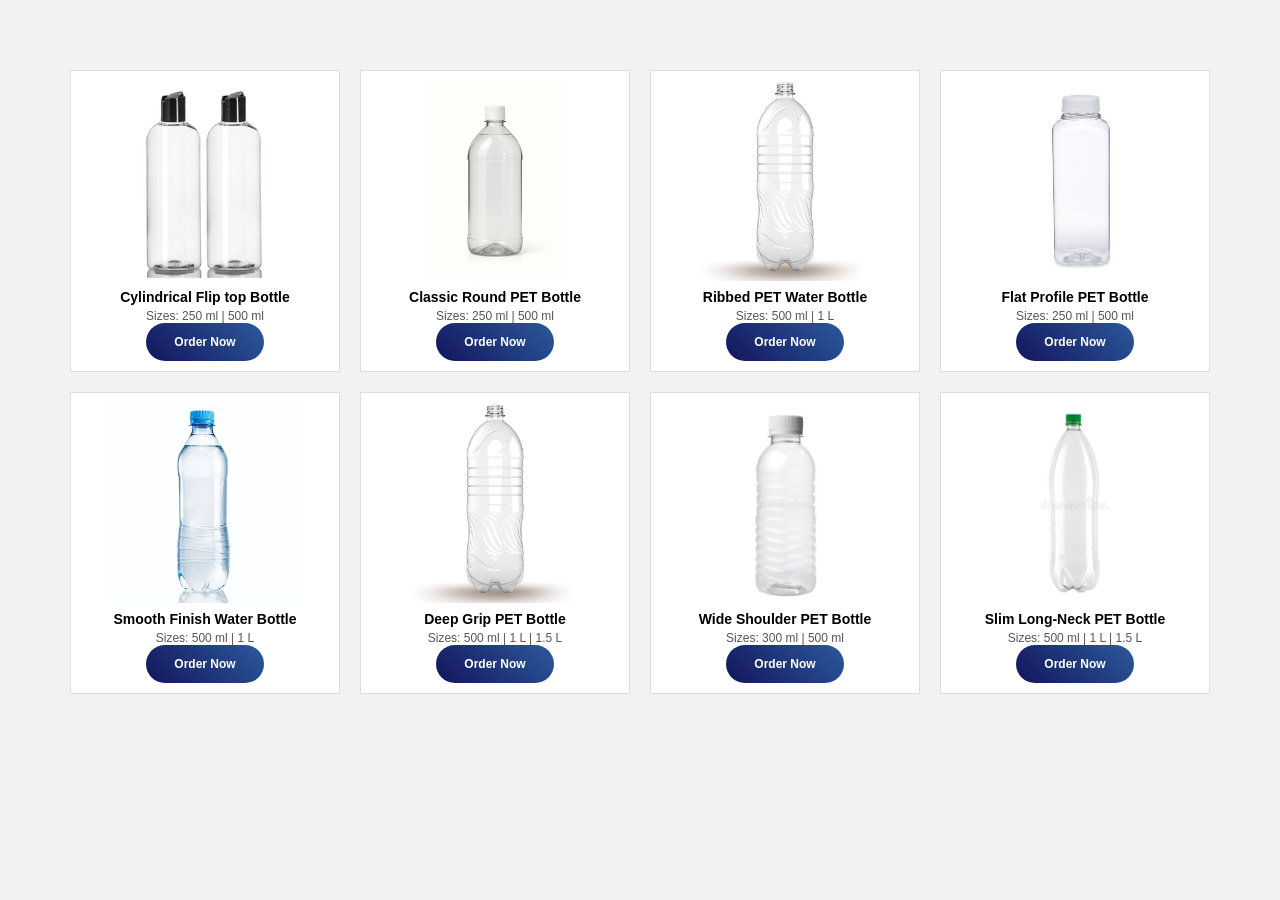
==== product.card1.html @ c6db361c "first commit" ====
<!DOCTYPE html>
<html lang="en">
<head>
    <meta charset="UTF-8">
    <meta name="viewport" content="width=device-width, initial-scale=1.0">
    <title></title>
    <style>
        * {
    margin: 0;
    padding: 0;
    box-sizing: border-box;
    font-family: Arial, sans-serif;
}

body {
    background: #f2f2f2;
    padding: 40px;
}

/* cards row */
.products {
    display: flex;
    gap: 25px;
    justify-content: center;
    flex-wrap: wrap;
}

/* remove underline */
.card-link {
    text-decoration: none;
    color: inherit;
}

/* card */
.card {
    width: 280px;
    perspective: 1000px;
}

/* flip */
.card-inner {
    height: 300px;
    position: relative;
    transition: transform 0.8s;
    transform-style: preserve-3d;
}

.card:hover .card-inner {
    transform: rotateY(180deg);
}

.card-front,
.card-back {
    position: absolute;
    width: 100%;
    height: 100%;
    backface-visibility: hidden;
    border-radius: 12px;
    overflow: hidden;
}

.card-back {
    transform: rotateY(180deg);
}

.card img {
    width: 100%;
    height: 100%;
    object-fit: cover;
}

/* text below image */
.info {
    text-align: center;
    margin-top: 10px;
}

.info h1 {
    font-size: 18px;
}

.product {
    display: grid;
    grid-template-columns: repeat(4, 1fr);
    gap: 20px;
    padding: 30px;
}

/* card */
.about-section {
    border: 1px solid #ddd;
    padding: 10px;
    text-align: center;
    background: #fff;
}

/* image container */
.about-image {
    width: 100%;
    height: 200px;
    overflow: hidden;
}

/* image size control */
.about-image img {
    width: 100%;
    height: 100%;
    object-fit: contain; /* IMPORTANT */
}

/* text */
.about-text h1 {
    font-size: 14px;
    margin: 8px 0 4px;
}

.about-text p {
    font-size: 12px;
    color: #555;
}

.gradient-btn {
    padding: 12px 28px;
    font-size: 12px;
    font-weight: 600;
    color: #fff;
    border: none;
    border-radius: 30px;
    cursor: pointer;
    background: linear-gradient(45deg, #13155c, #2c599c);
    transition: transform 0.2s ease, box-shadow 0.2s ease;
}

.gradient-btn:hover {
    transform: translateY(-2px);
    box-shadow: 0 6px 15px rgba(0,0,0,0.3);
}


    </style>
</head>
<body>
    <div class="product">
        
    <div class="about-section">
        <div class="about-image">
            <img src="./images/Bottle 1.jpg" alt="product">
        </div>
        <div class="about-text">
            <h1>Cylindrical Flip top Bottle</h1>
            <p>Sizes: 250 ml | 500 ml</p>
            <button class="gradient-btn">Order Now</button>

        </div>
    </div>
     
    <div class="about-section">
        <div class="about-image">
            <img src="./images/bottle 2.jpg" alt="product">
        </div>
        <div class="about-text">
            <h1>Classic Round PET Bottle</h1>
            <p>Sizes: 250 ml | 500 ml</p>
            <button class="gradient-btn">Order Now</button>

        </div>
    </div>

    <div class="about-section">
        <div class="about-image">
            <img src="./images/bottle 3.jpg" alt="product">
        </div>
        <div class="about-text">
            <h1>Ribbed PET Water Bottle</h1>
            <p>Sizes: 500 ml | 1 L</p>
            <button class="gradient-btn">Order Now</button>

        </div>
    </div>

    <div class="about-section">
        <div class="about-image">
            <img src="./images/bot 4.jpeg" alt="product">
        </div>
        <div class="about-text">
            <h1>Flat Profile PET Bottle</h1>
            <p>Sizes: 250 ml | 500 ml</p>
            <button class="gradient-btn">Order Now</button>

        </div>
    </div>

    <div class="about-section">
        <div class="about-image">
            <img src="./images/bot 5.jpeg" alt="product">
        </div>
        <div class="about-text">
            <h1>Smooth Finish Water Bottle</h1>
            <p>Sizes: 500 ml | 1 L</p>
            <button class="gradient-btn">Order Now</button>

        </div>
    </div>

    <div class="about-section">
        <div class="about-image">
            <img src="./images/bot 10.jpeg" alt="product">
        </div>
        <div class="about-text">
            <h1>Deep Grip PET Bottle</h1>
            <p>Sizes: 500 ml | 1 L | 1.5 L</p>
            <button class="gradient-btn">Order Now</button>

        </div>
    </div>

    <div class="about-section">
        <div class="about-image">
            <img src="./images/bot 7.jpeg" alt="product">
        </div>
        <div class="about-text">
            <h1>Wide Shoulder PET Bottle</h1>
            <p>Sizes: 300 ml | 500 ml</p>
            <button class="gradient-btn">Order Now</button>

        </div>
    </div>

    <div class="about-section">
        <div class="about-image">
            <img src="./images/bot 8.jpeg" alt="product">
        </div>
        <div class="about-text">
            <h1>Slim Long-Neck PET Bottle</h1>
            <p>Sizes: 500 ml | 1 L | 1.5 L</p>
            <button class="gradient-btn">Order Now</button>

        </div>
    </div>
    
    </div>
</body>
</html>
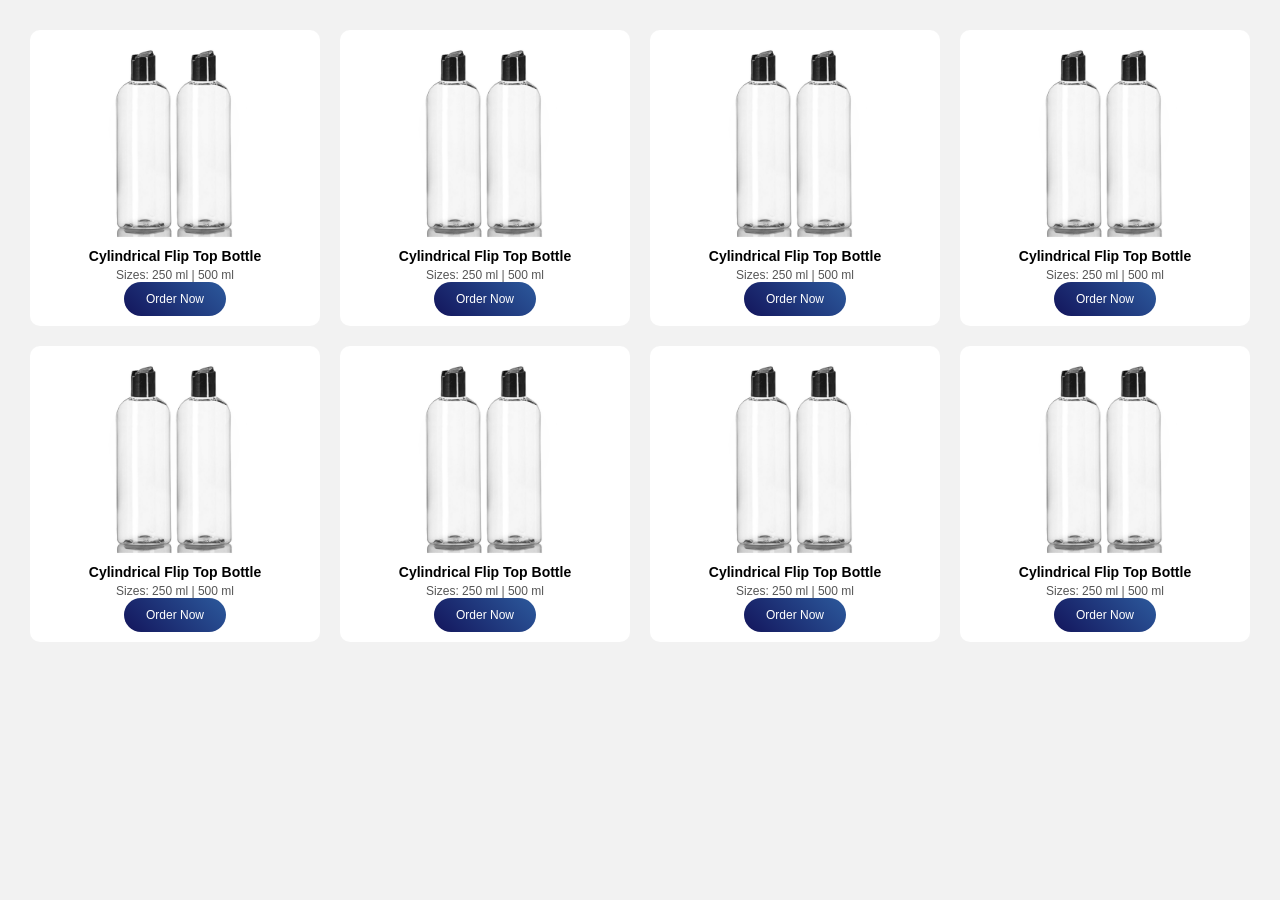
==== commit adc27c2c: "updated code" ====
--- a/product.card1.html
+++ b/product.card1.html
@@ -3,7 +3,7 @@
 <head>
     <meta charset="UTF-8">
     <meta name="viewport" content="width=device-width, initial-scale=1.0">
-    <title></title>
+    <title>Products</title>
     <style>
         * {
     margin: 0;
@@ -14,101 +14,32 @@
 
 body {
     background: #f2f2f2;
-    padding: 40px;
-}
-
-/* cards row */
-.products {
-    display: flex;
-    gap: 25px;
-    justify-content: center;
-    flex-wrap: wrap;
-}
-
-/* remove underline */
-.card-link {
-    text-decoration: none;
-    color: inherit;
-}
-
-/* card */
-.card {
-    width: 280px;
-    perspective: 1000px;
-}
-
-/* flip */
-.card-inner {
-    height: 300px;
-    position: relative;
-    transition: transform 0.8s;
-    transform-style: preserve-3d;
-}
-
-.card:hover .card-inner {
-    transform: rotateY(180deg);
-}
-
-.card-front,
-.card-back {
-    position: absolute;
-    width: 100%;
-    height: 100%;
-    backface-visibility: hidden;
-    border-radius: 12px;
-    overflow: hidden;
-}
-
-.card-back {
-    transform: rotateY(180deg);
-}
-
-.card img {
-    width: 100%;
-    height: 100%;
-    object-fit: cover;
-}
-
-/* text below image */
-.info {
-    text-align: center;
-    margin-top: 10px;
-}
-
-.info h1 {
-    font-size: 18px;
+    padding: 30px;
 }
 
 .product {
     display: grid;
     grid-template-columns: repeat(4, 1fr);
     gap: 20px;
-    padding: 30px;
 }
 
-/* card */
 .about-section {
-    border: 1px solid #ddd;
+    background: #fff;
     padding: 10px;
     text-align: center;
-    background: #fff;
+    border-radius: 10px;
 }
 
-/* image container */
 .about-image {
-    width: 100%;
     height: 200px;
-    overflow: hidden;
 }
 
-/* image size control */
 .about-image img {
     width: 100%;
     height: 100%;
-    object-fit: contain; /* IMPORTANT */
+    object-fit: contain;
 }
 
-/* text */
 .about-text h1 {
     font-size: 14px;
     margin: 8px 0 4px;
@@ -120,124 +51,124 @@
 }
 
 .gradient-btn {
-    padding: 12px 28px;
+    padding: 10px 22px;
     font-size: 12px;
-    font-weight: 600;
     color: #fff;
     border: none;
-    border-radius: 30px;
+    border-radius: 25px;
     cursor: pointer;
     background: linear-gradient(45deg, #13155c, #2c599c);
-    transition: transform 0.2s ease, box-shadow 0.2s ease;
 }
 
-.gradient-btn:hover {
-    transform: translateY(-2px);
-    box-shadow: 0 6px 15px rgba(0,0,0,0.3);
+/* responsive */
+@media (max-width: 992px) {
+    .product {
+        grid-template-columns: repeat(2, 1fr);
+    }
 }
 
+@media (max-width: 576px) {
+    .product {
+        grid-template-columns: 1fr;
+    }
+}
 
     </style>
 </head>
 <body>
-    <div class="product">
-        
+
+<div class="product">
+
     <div class="about-section">
         <div class="about-image">
-            <img src="./images/Bottle 1.jpg" alt="product">
+            <img src="./images/Bottle 1.jpg">
         </div>
         <div class="about-text">
-            <h1>Cylindrical Flip top Bottle</h1>
+            <h1>Cylindrical Flip Top Bottle</h1>
             <p>Sizes: 250 ml | 500 ml</p>
             <button class="gradient-btn">Order Now</button>
-
-        </div>
-    </div>
-     
-    <div class="about-section">
-        <div class="about-image">
-            <img src="./images/bottle 2.jpg" alt="product">
-        </div>
-        <div class="about-text">
-            <h1>Classic Round PET Bottle</h1>
-            <p>Sizes: 250 ml | 500 ml</p>
-            <button class="gradient-btn">Order Now</button>
-
         </div>
     </div>
 
     <div class="about-section">
         <div class="about-image">
-            <img src="./images/bottle 3.jpg" alt="product">
+            <img src="./images/Bottle 1.jpg">
         </div>
         <div class="about-text">
-            <h1>Ribbed PET Water Bottle</h1>
-            <p>Sizes: 500 ml | 1 L</p>
+            <h1>Cylindrical Flip Top Bottle</h1>
+            <p>Sizes: 250 ml | 500 ml</p>
             <button class="gradient-btn">Order Now</button>
-
         </div>
     </div>
 
     <div class="about-section">
         <div class="about-image">
-            <img src="./images/bot 4.jpeg" alt="product">
+            <img src="./images/Bottle 1.jpg">
         </div>
         <div class="about-text">
-            <h1>Flat Profile PET Bottle</h1>
+            <h1>Cylindrical Flip Top Bottle</h1>
             <p>Sizes: 250 ml | 500 ml</p>
             <button class="gradient-btn">Order Now</button>
-
         </div>
     </div>
 
     <div class="about-section">
         <div class="about-image">
-            <img src="./images/bot 5.jpeg" alt="product">
+            <img src="./images/Bottle 1.jpg">
         </div>
         <div class="about-text">
-            <h1>Smooth Finish Water Bottle</h1>
-            <p>Sizes: 500 ml | 1 L</p>
+            <h1>Cylindrical Flip Top Bottle</h1>
+            <p>Sizes: 250 ml | 500 ml</p>
             <button class="gradient-btn">Order Now</button>
-
         </div>
     </div>
 
     <div class="about-section">
         <div class="about-image">
-            <img src="./images/bot 10.jpeg" alt="product">
+            <img src="./images/Bottle 1.jpg">
         </div>
         <div class="about-text">
-            <h1>Deep Grip PET Bottle</h1>
-            <p>Sizes: 500 ml | 1 L | 1.5 L</p>
+            <h1>Cylindrical Flip Top Bottle</h1>
+            <p>Sizes: 250 ml | 500 ml</p>
             <button class="gradient-btn">Order Now</button>
-
         </div>
     </div>
 
     <div class="about-section">
         <div class="about-image">
-            <img src="./images/bot 7.jpeg" alt="product">
+            <img src="./images/Bottle 1.jpg">
         </div>
         <div class="about-text">
-            <h1>Wide Shoulder PET Bottle</h1>
-            <p>Sizes: 300 ml | 500 ml</p>
+            <h1>Cylindrical Flip Top Bottle</h1>
+            <p>Sizes: 250 ml | 500 ml</p>
             <button class="gradient-btn">Order Now</button>
-
         </div>
     </div>
 
     <div class="about-section">
         <div class="about-image">
-            <img src="./images/bot 8.jpeg" alt="product">
+            <img src="./images/Bottle 1.jpg">
         </div>
         <div class="about-text">
-            <h1>Slim Long-Neck PET Bottle</h1>
-            <p>Sizes: 500 ml | 1 L | 1.5 L</p>
+            <h1>Cylindrical Flip Top Bottle</h1>
+            <p>Sizes: 250 ml | 500 ml</p>
             <button class="gradient-btn">Order Now</button>
+        </div>
+    </div>
 
+    <div class="about-section">
+        <div class="about-image">
+            <img src="./images/Bottle 1.jpg">
+        </div>
+        <div class="about-text">
+            <h1>Cylindrical Flip Top Bottle</h1>
+            <p>Sizes: 250 ml | 500 ml</p>
+            <button class="gradient-btn">Order Now</button>
         </div>
     </div>
     
-    </div>
+
+</div>
+
 </body>
-</html>+</html>
